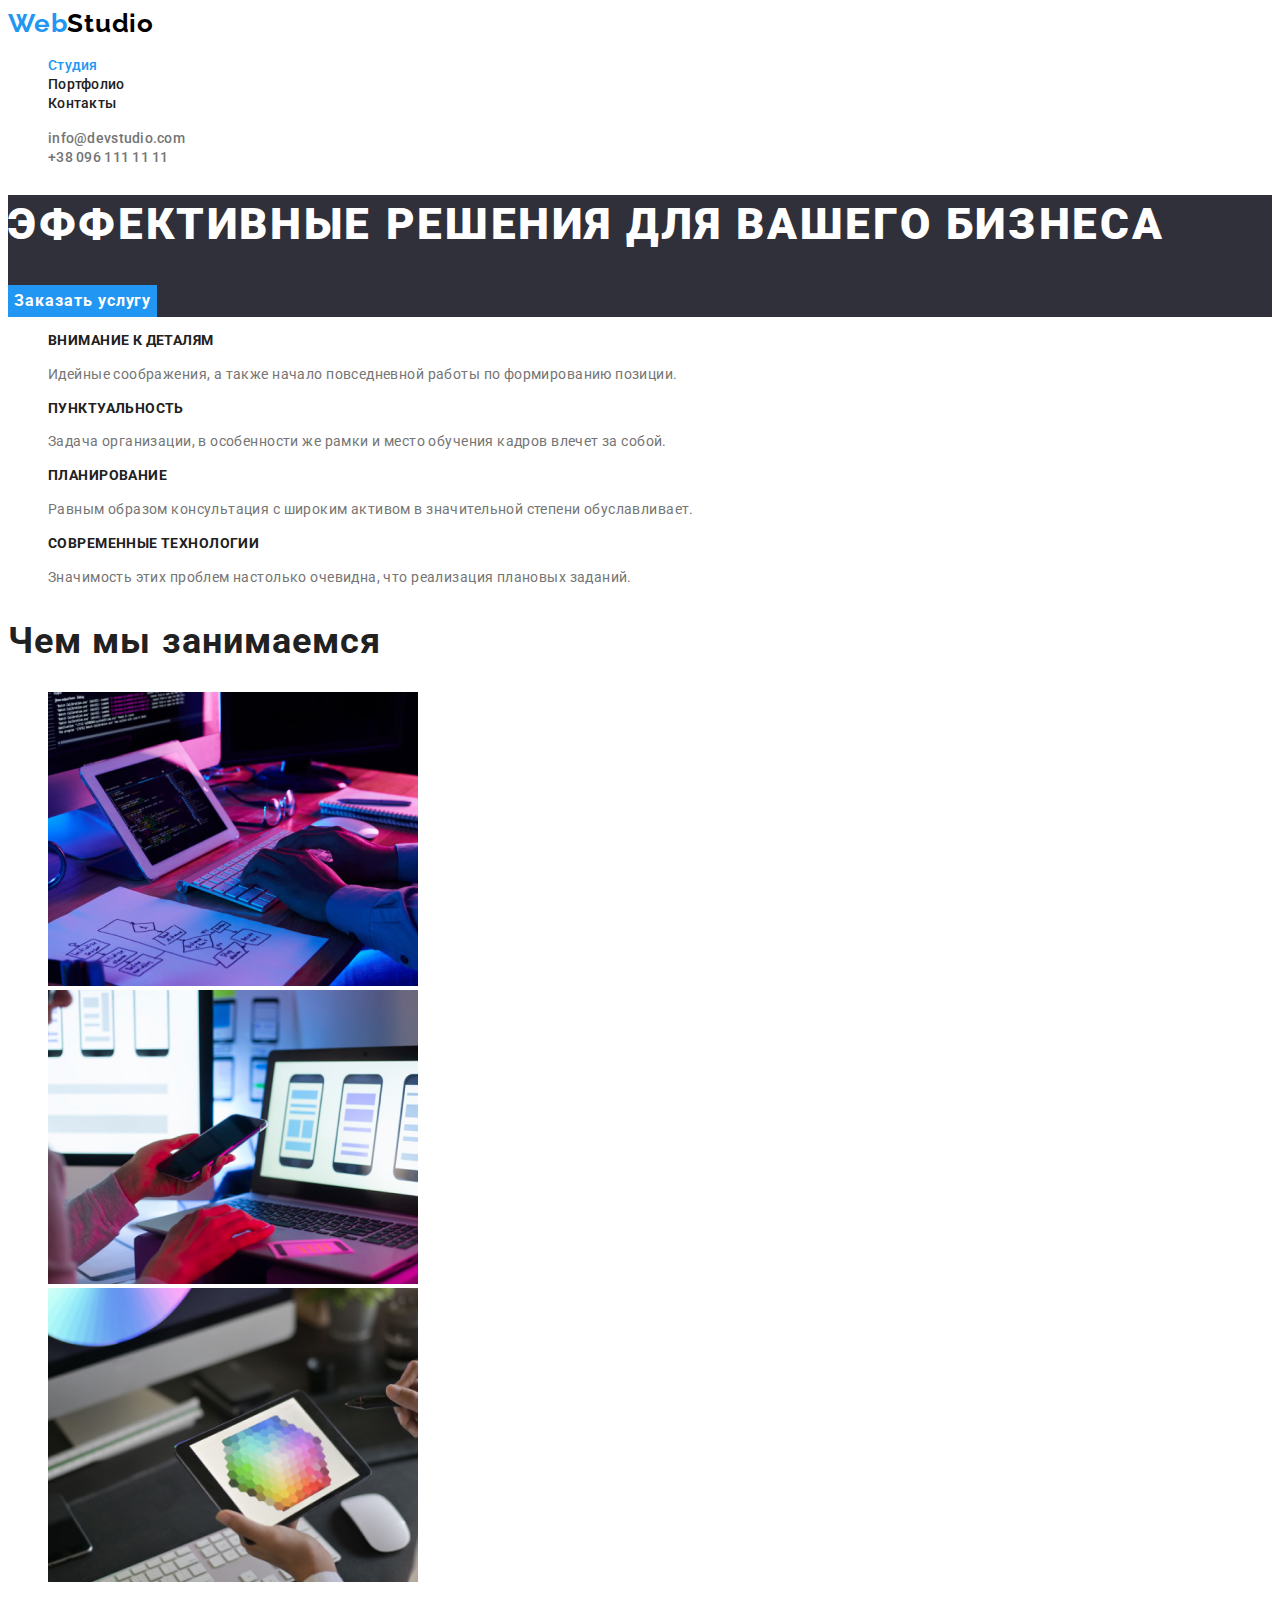
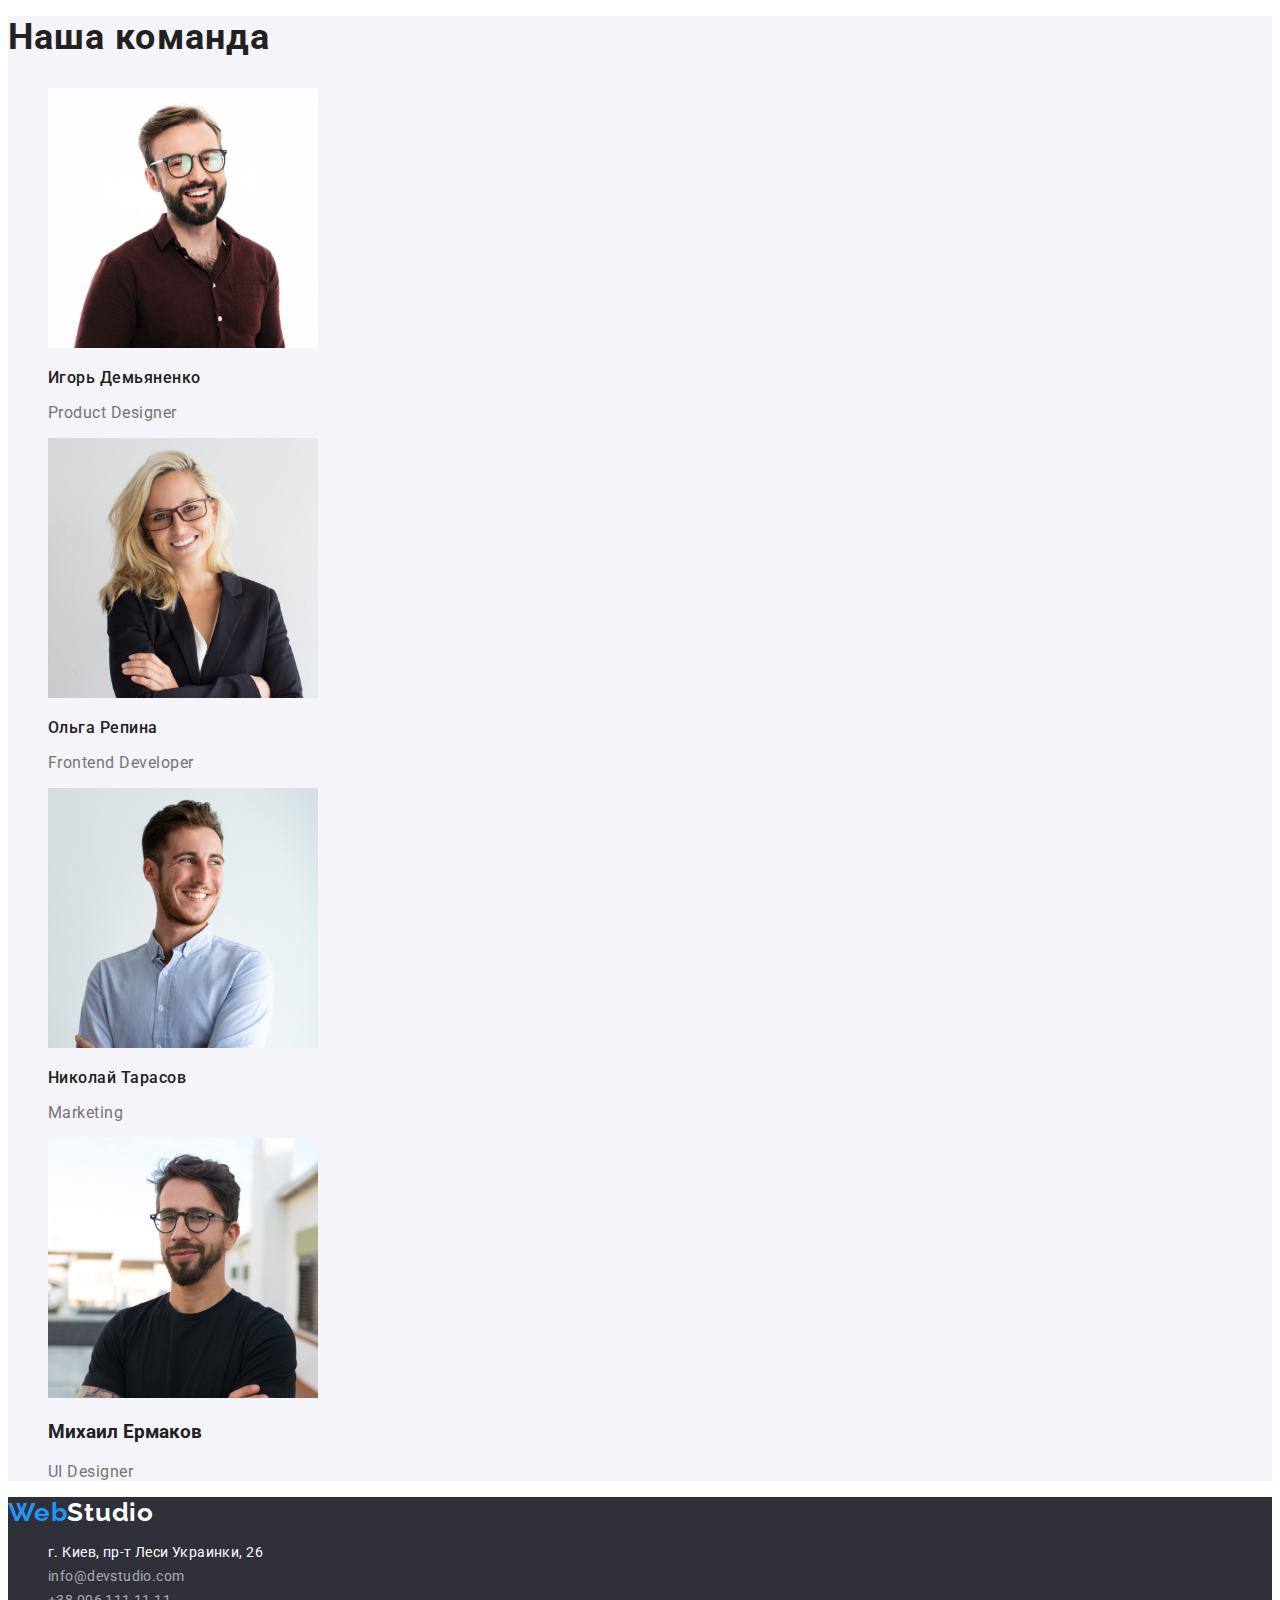
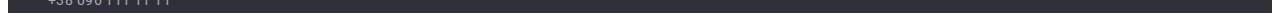
==== index.html @ 3ea31f71 "copy hw-02 files" ====
<!DOCTYPE html>
<html lang="ru">

<head>
    <meta charset="UTF-8">
    <meta http-equiv="X-UA-Compatible" content="IE=edge">
    <meta name="viewport" content="width=device-width, initial-scale=1.0">
    <title>Вебстудия</title>
    <link rel="stylesheet" href="https://cdnjs.cloudflare.com/ajax/libs/modern-normalize/1.0.0/modern-normalize.css"
        integrity="sha512-Zx6MlUMKSVJoQ+83OwhdILe8cSEsCzfqThJd7J/VA2UrK6Ctj85p+xzqfyuNXE5B1k25uUdmJ2OzItbBy9GHAQ=="
        crossorigin="anonymous" />
    <link rel="preconnect" href="https://fonts.gstatic.com">
    <link href="https://fonts.googleapis.com/css2?family=Raleway:wght@700&family=Roboto:wght@400;500;700;900&display=swap"
        rel="stylesheet">
    <link rel="stylesheet" href="./CSS/styles.css">
</head>

<body>
    <header class="header">
        <nav class="menu">
            <a class="link logo" href="index.html"><span class="logo-web-part">Web</span>Studio</a>
            <ul class="navigation-list list">
            <li>
                <a class="active-navigation-item navigation-item link" href="./index.html">Студия</a>
            </li>
            <li>
                <a class="navigation-item link" href="./portfolio.html">Портфолио</a>
            </li>
            <li>
                <a class="navigation-item link" href="">Контакты</a>
            </li>
        </ul>
        </nav>
        <ul class="list">
            <li><a class="header-contacts link" href="mailto:info@devstudio.com">info@devstudio.com</a></li>
            <li><a class="header-contacts link" href="tel:+380961111111">+38 096 111 11 11</a></li>
        </ul>
    </header>
    <main>
        <!--HERO-->
        <section class="hero">
            <h1 class="main-title">Эффективные решения для вашего бизнеса</h1>
            <button type="button" class="modal-btn">Заказать услугу</button>
        </section>
        <!-- ABOUT -->
        <section class="about">
            <h2 hidden>Наши преимущества</h2>
            <ul class="list">
            <li>
                <h3 class="about-list-item">Внимание к деталям</h3>
                <p class="about-list-text">Идейные соображения, а также начало повседневной работы по формированию позиции.</p>
            </li>
            <li>
                <h3 class="about-list-item">Пунктуальность</h3>
                <p class="about-list-text">Задача организации, в особенности же рамки и место обучения кадров влечет за собой.</p>
            </li>
            <li>
                <h3 class="about-list-item">Планирование</h3>
                <p class="about-list-text">Равным образом консультация с широким активом в значительной степени обуславливает.</p>
            </li>
            <li>
                <h3 class="about-list-item">Современные технологии</h3>
                <p class="about-list-text">Значимость этих проблем настолько очевидна, что реализация плановых заданий.</p>
            </li>
            </ul>
        </section>
        <!--what we do-->
        <section class="what-we-do">
            <h2 class="title">Чем мы занимаемся</h2>
            <ul class="list">
                <li><img src="./images/what-we-do/box-1.jpg" width="370" height="294" alt="программист набирает код на клавиатуре"></li>
                <li><img src="./images/what-we-do/box-2.jpg" width="370" height="294" alt="дизайнер рисует  мобильное приложение"></li>
                <li><img src="./images/what-we-do/box-3.jpg" width="370" height="294" alt="дизайнер выбирает цвет на планшете"></li>
            </ul>
        </section>
        <!--TEAM-->
        <section class="team">
            <h2 class="title">Наша команда</h2>
            <ul class="list">
                <li>
                    <div>
                        <img src="./images/team/Ihor.jpg" width="270" height="260" alt="мужчина в бордовой рубашке и очках">
                        <h3 class="team-members">Игорь Демьяненко</h3>
                        <p class="member-porofession" lang="en">Product Designer</p>
                    </div>
                </li>
                <li>
                    <div>
                        <img src="./images/team/Olha.jpg" width="270" height="260" alt="блондинка в черном пиджаке">
                        <h3 class="team-members">Ольга Репина</h3>
                        <p class="member-porofession" lang="en">Frontend Developer</p>
                    </div>
                </li>
                <li>
                    <div>
                        <img src="./images/team/Nikolai.jpg" width="270" height="260" alt="Парень в белой рубашке">
                        <h3 class="team-members">Николай Тарасов</h3>
                        <p class="member-porofession" lang="en">Marketing</p>
                    </div>
                </li>
                <li>
                    <img src="./images/team/Mikhail.jpg" width="270" height="260" alt="Парень в черной футболке">
                    <h3>Михаил Ермаков</h3>
                    <p class="member-porofession" lang="en">UI Designer</p>
                </li>
            </ul>
        </section>
    </main>
    <footer class="footer">
        <a class="link logo logo-footer" href="index.html"><span class="logo-web-part">Web</span>Studio</a>
        <address class="address">
            <ul class="list">
                <li>
                    <a class="link address" href="https://goo.gl/maps/49gHyc8vdsA3i8d18" rel="noopener noreferrer">г. Киев, пр-т Леси Украинки, 26</a>
                </li>
                <li>
                    <a class="link footer-contacts" href="mailto:info@devstudio.com">info@devstudio.com</a>
                </li>
                <li>
                    <a class="link footer-contacts" href="tel:+380961111111">+38 096 111 11 11</a>
                </li>
            </ul>
        </address>
    </footer>
</body>
</html>
---- CSS/styles.css ----
:root {
  --main-font: 'Roboto', sans-serif;
  --main-color: #212121;
  --secondary-color: #757575;
  --accent-color: #2196f3;
  --accent-button: #188ce8;
  --white: #ffffff;
  --background-light-color: #f5f4fa;
  --background-dark-color: #2f303a;
  --black: #000000;
}

body {
  font-family: var(--main-font);
  color: var(--main-color);
  background-color: var(-white);
}

.link {
  text-decoration: none;
}

.list {
  list-style: none;
}

/* ================COMPONENTS============= */

.logo {
  font-family: 'Raleway', sans-serif;
  font-weight: 700;
  font-size: 26px;
  line-height: 1.19;
  color: var(--black);
  letter-spacing: 0.03em;
}

.logo-footer {
  color: var(--white);
}

.logo-web-part {
  color: var(--accent-color);
}

.title {
  font-weight: 700;
  font-size: 36px;
  line-height: 1.17;
  letter-spacing: 0.03em;
}
/* ================END COMPONENTS============= */

/* ================HEADER============= */

.navigation-item {
  font-weight: 500;
  font-size: 14px;
  line-height: 1.14;
  letter-spacing: 0.02em;
  color: var(--main-color);
}

.navigation-item:hover {
  color: var(--accent-color);
}
.navigation-item:focus {
  color: var(--accent-color);
}

.active-navigation-item {
  color: var(--accent-color);
}

.header-contacts {
  font-weight: 500;
  font-size: 14px;
  line-height: 1.14;
  letter-spacing: 0.02em;
  color: var(--secondary-color);
}
.header-contacts:hover {
  color: var(--accent-color);
}
.header-contacts:focus {
  color: var(--accent-color);
}

.header {
  background-color: var(--white);
}
/* ================END HEADER============= */

/* ================HERO============= */
.main-title {
  font-weight: 900;
  font-size: 44px;
  line-height: 1.36;
  letter-spacing: 0.06em;
  text-transform: uppercase;
  color: var(--white);
}
.modal-btn {
  background-color: var(--accent-color);
  font-weight: 700;
  font-size: 16px;
  line-height: 1.87;
  align-items: center;
  text-align: center;
  letter-spacing: 0.06em;
  color: var(--white);
  font-family: inherit;
  border: 0;
}

.modal-btn:hover {
  background-color: var(--accent-button);
  cursor: pointer;
}
.modal-btn:focus {
  background-color: var(--accent-button);
}

.hero {
  background-color: var(--background-dark-color);
}
/* ================END HERO============= */

/* ================ABOUT============= */
.about-list-item {
  font-weight: 700;
  font-size: 14px;
  line-height: 1.14;
  letter-spacing: 0.03em;
  text-transform: uppercase;
}
.about-list-text {
  font-weight: 400;
  font-size: 14px;
  line-height: 1.71;
  letter-spacing: 0.03em;
  color: var(--secondary-color);
}
/* ================END ABOUT============= */

/* ================TEAM============= */
.team-members {
  font-weight: 500;
  font-size: 16px;
  line-height: 1.19;
  letter-spacing: 0.03em;
}

.member-porofession {
  font-weight: 400;
  font-size: 16px;
  line-height: 1.19;
  letter-spacing: 0.03em;
  color: var(--secondary-color);
}
.team {
  background-color: var(--background-light-color);
}
/* ================END TEAM============= */

/* ================FOOTER============= */

.address {
  font-style: normal;
  font-weight: 400;
  font-size: 14px;
  line-height: 1.71;
  letter-spacing: 0.03em;
  color: var(--white);
}
.address:hover {
  color: var(--accent-color);
}
.address:focus {
  color: var(--accent-color);
}

.footer-contacts {
  font-weight: 400;
  font-size: 14px;
  line-height: 1.71;
  letter-spacing: 0.03em;
  color: rgba(255, 255, 255, 0.6);
}
.footer-contacts:hover {
  color: var(--accent-color);
}
.footer-contacts:focus {
  color: var(--accent-color);
}
.footer {
  background-color: var(--background-dark-color);
}

/* ================END FOOTER============= */

/* *************** portfolio.html **************** */

/* ================PORTFOLIO============= */
.portfolio-btn {
  font-weight: 500;
  font-size: 16px;
  line-height: 1.63;
  text-align: center;
  letter-spacing: 0.03em;
  color: var(--main-color);
  border: 0;
  background-color: var(--background-light-color);
}

.portfolio-btn:hover {
  color: var(--white);
  cursor: pointer;
  background-color: var(--accent-color);
}
.portfolio-btn:focus {
  color: var(--white);
  cursor: pointer;
  background-color: var(--accent-color);
}

.portfolio-item {
  font-weight: 700;
  font-size: 18px;
  line-height: 2;
  letter-spacing: 0.03em;
}

.portfolio-subtitle {
  font-size: 16px;
  line-height: 1.87;
  letter-spacing: 0.03em;
  color: var(--secondary-color);
}
/* ================END PORTFOLIO============= */ ;
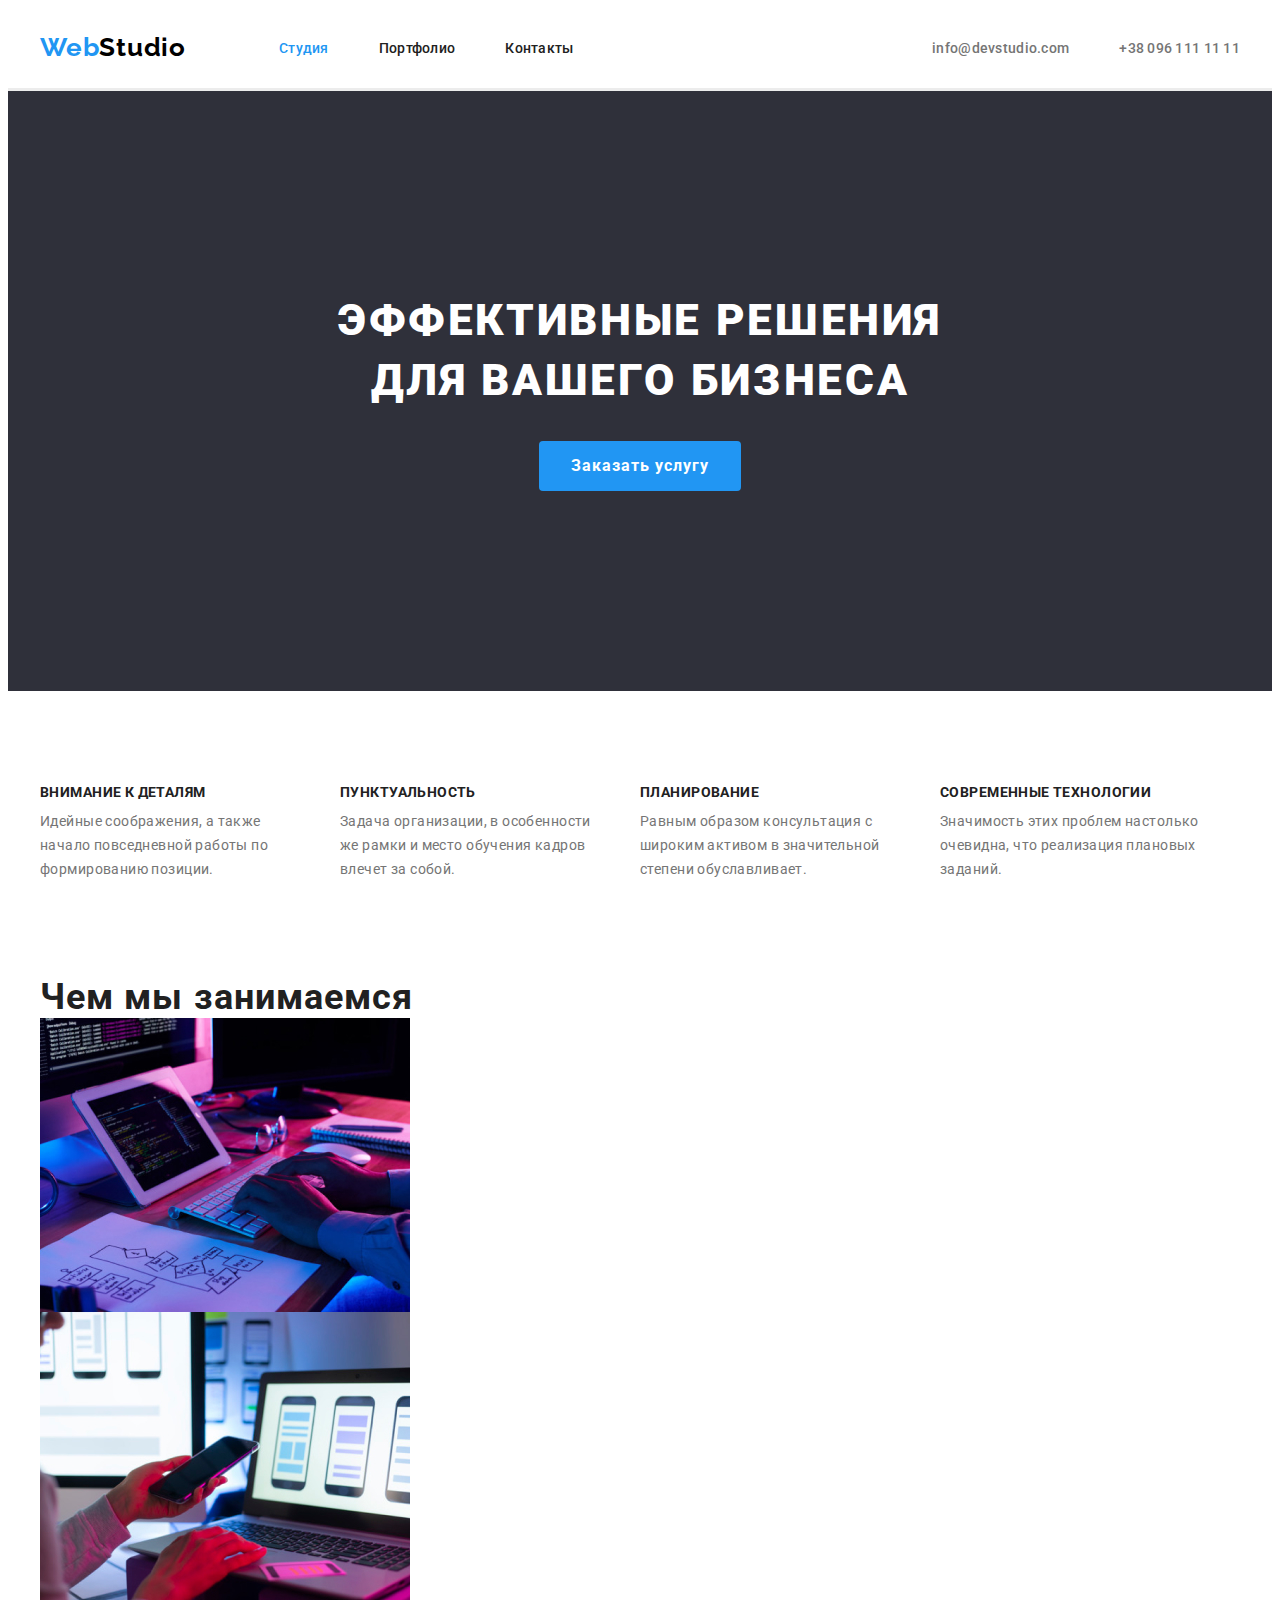
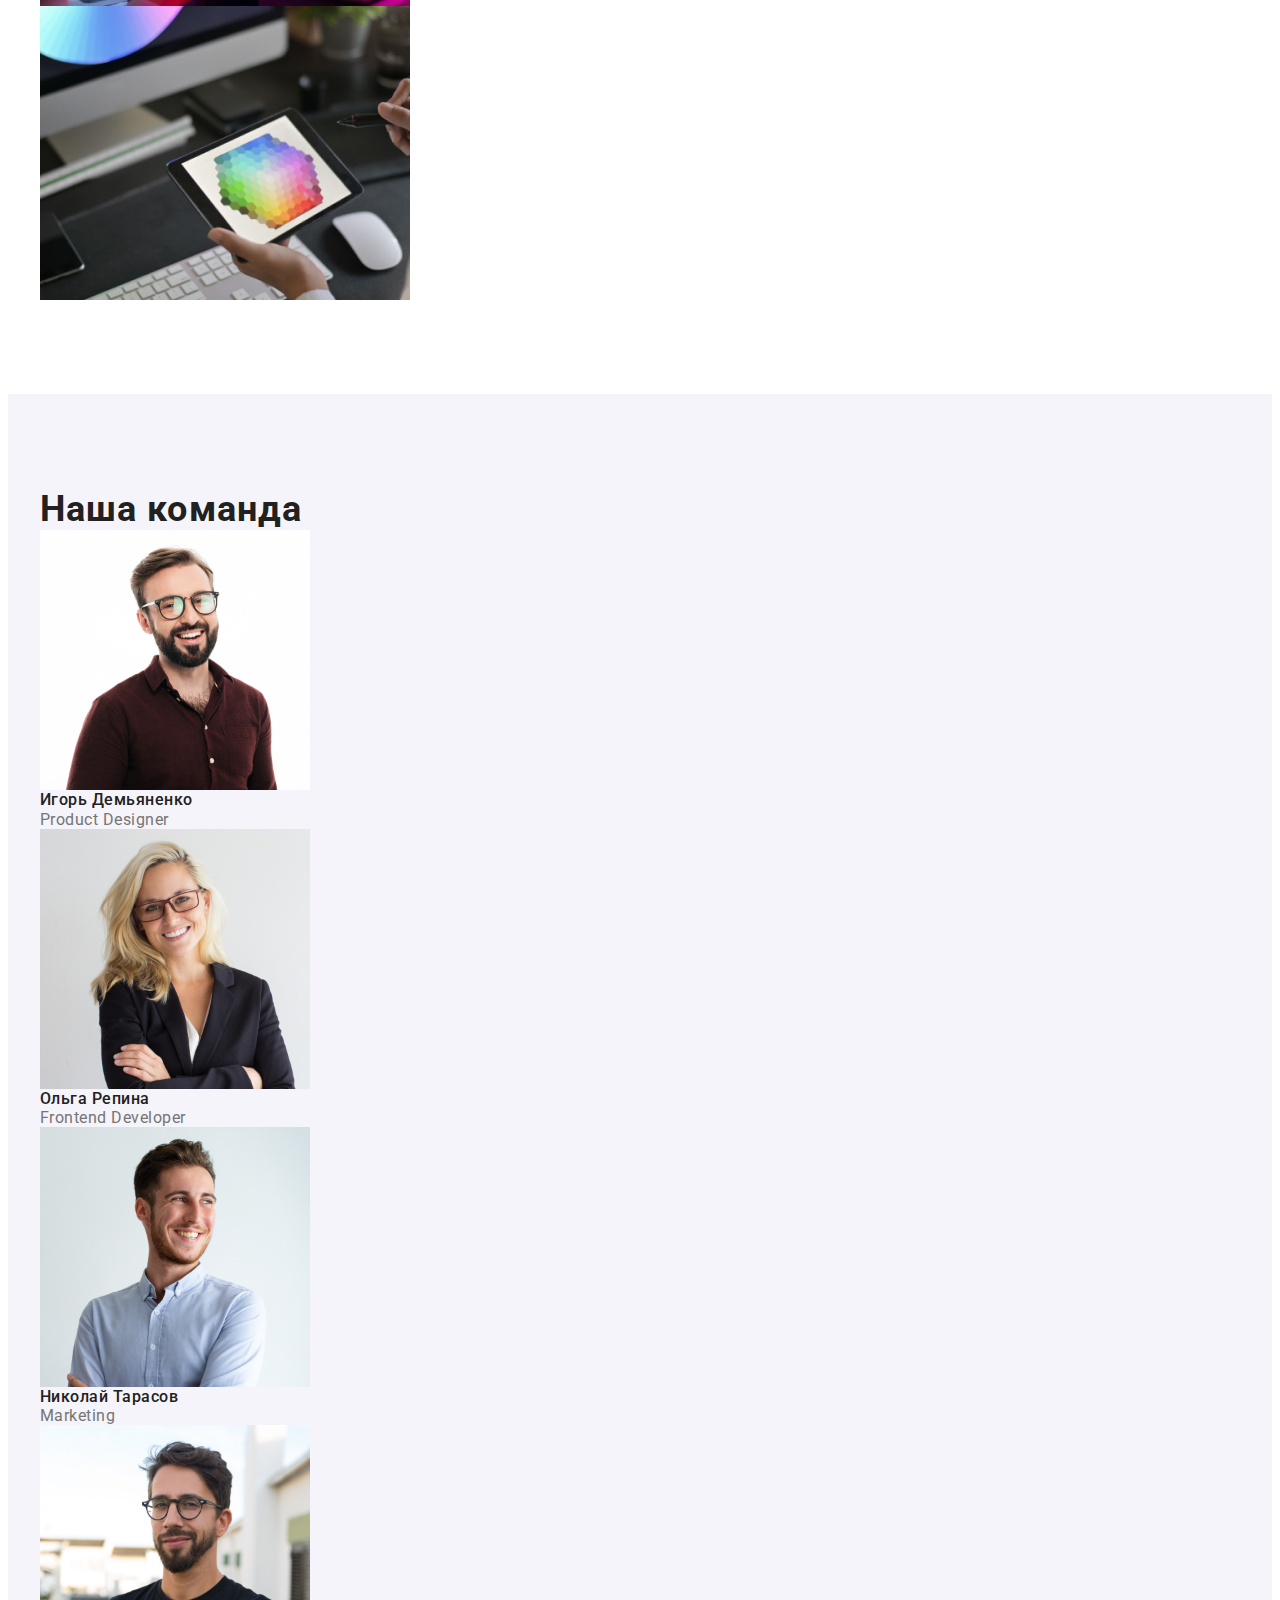
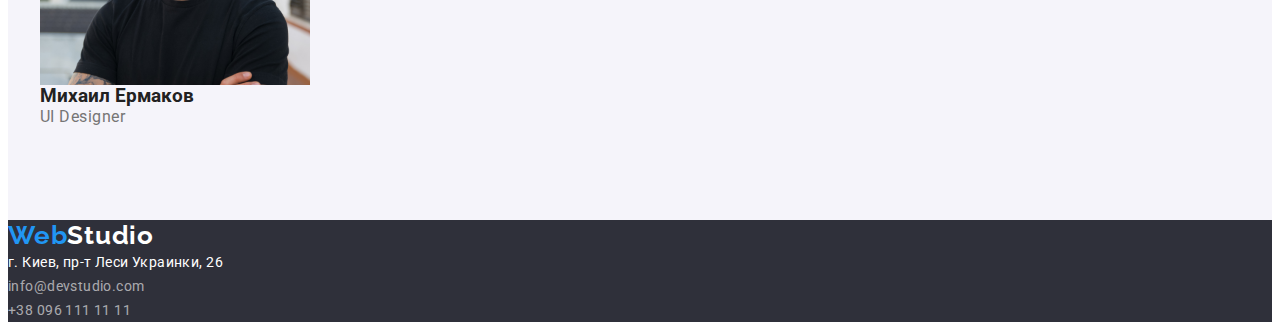
==== commit 27784999: "done 3 sections" ====
--- a/index.html
+++ b/index.html
@@ -10,31 +10,33 @@
         integrity="sha512-Zx6MlUMKSVJoQ+83OwhdILe8cSEsCzfqThJd7J/VA2UrK6Ctj85p+xzqfyuNXE5B1k25uUdmJ2OzItbBy9GHAQ=="
         crossorigin="anonymous" />
     <link rel="preconnect" href="https://fonts.gstatic.com">
-    <link href="https://fonts.googleapis.com/css2?family=Raleway:wght@700&family=Roboto:wght@400;500;700;900&display=swap"
+        <link href="https://fonts.googleapis.com/css2?family=Raleway:wght@700&family=Roboto:wght@400;500;700;900&display=swap"
         rel="stylesheet">
     <link rel="stylesheet" href="./CSS/styles.css">
 </head>
 
 <body>
     <header class="header">
-        <nav class="menu">
-            <a class="link logo" href="index.html"><span class="logo-web-part">Web</span>Studio</a>
-            <ul class="navigation-list list">
-            <li>
-                <a class="active-navigation-item navigation-item link" href="./index.html">Студия</a>
-            </li>
-            <li>
-                <a class="navigation-item link" href="./portfolio.html">Портфолио</a>
-            </li>
-            <li>
-                <a class="navigation-item link" href="">Контакты</a>
-            </li>
-        </ul>
-        </nav>
-        <ul class="list">
-            <li><a class="header-contacts link" href="mailto:info@devstudio.com">info@devstudio.com</a></li>
-            <li><a class="header-contacts link" href="tel:+380961111111">+38 096 111 11 11</a></li>
-        </ul>
+        <div class="container">
+            <nav class="menu">
+                <a class="link logo" href="index.html"><span class="logo-web-part">Web</span>Studio</a>
+                <ul class="navigation-list list">
+                <li class="navigation-item">
+                    <a class="active-navigation-link navigation-link link" href="./index.html">Студия</a>
+                </li>
+                <li class="navigation-item">
+                    <a class="navigation-link link" href="./portfolio.html">Портфолио</a>
+                </li>
+                <li class="navigation-item">
+                    <a class="navigation-link link" href="">Контакты</a>
+                </li>
+            </ul>
+            </nav>
+            <ul class="contact-list list">
+                <li class="header-contact"><a class="header-contacts link" href="mailto:info@devstudio.com">info@devstudio.com</a></li>
+                <li class="header-contact"><a class="header-contacts link" href="tel:+380961111111">+38 096 111 11 11</a></li>
+            </ul>
+        </div>
     </header>
     <main>
         <!--HERO-->
@@ -43,67 +45,73 @@
             <button type="button" class="modal-btn">Заказать услугу</button>
         </section>
         <!-- ABOUT -->
-        <section class="about">
-            <h2 hidden>Наши преимущества</h2>
-            <ul class="list">
-            <li>
-                <h3 class="about-list-item">Внимание к деталям</h3>
-                <p class="about-list-text">Идейные соображения, а также начало повседневной работы по формированию позиции.</p>
-            </li>
-            <li>
-                <h3 class="about-list-item">Пунктуальность</h3>
-                <p class="about-list-text">Задача организации, в особенности же рамки и место обучения кадров влечет за собой.</p>
-            </li>
-            <li>
-                <h3 class="about-list-item">Планирование</h3>
-                <p class="about-list-text">Равным образом консультация с широким активом в значительной степени обуславливает.</p>
-            </li>
-            <li>
-                <h3 class="about-list-item">Современные технологии</h3>
-                <p class="about-list-text">Значимость этих проблем настолько очевидна, что реализация плановых заданий.</p>
-            </li>
-            </ul>
+        <section class="about section">
+            <div class="container">
+                <h2 class="visually-hidden">Наши преимущества</h2>
+                <ul class="list about-list">
+                <li class="about-element">
+                    <h3 class="about-list-item">Внимание к деталям</h3>
+                    <p class="about-list-text">Идейные соображения, а также начало повседневной работы по формированию позиции.</p>
+                </li>
+                <li class="about-element">
+                    <h3 class="about-list-item">Пунктуальность</h3>
+                    <p class="about-list-text">Задача организации, в особенности же рамки и место обучения кадров влечет за собой.</p>
+                </li>
+                <li class="about-element">
+                    <h3 class="about-list-item">Планирование</h3>
+                    <p class="about-list-text">Равным образом консультация с широким активом в значительной степени обуславливает.</p>
+                </li>
+                <li class="about-element">
+                    <h3 class="about-list-item">Современные технологии</h3>
+                    <p class="about-list-text">Значимость этих проблем настолько очевидна, что реализация плановых заданий.</p>
+                </li>
+                </ul>
+            </div>
         </section>
         <!--what we do-->
-        <section class="what-we-do">
-            <h2 class="title">Чем мы занимаемся</h2>
-            <ul class="list">
-                <li><img src="./images/what-we-do/box-1.jpg" width="370" height="294" alt="программист набирает код на клавиатуре"></li>
-                <li><img src="./images/what-we-do/box-2.jpg" width="370" height="294" alt="дизайнер рисует  мобильное приложение"></li>
-                <li><img src="./images/what-we-do/box-3.jpg" width="370" height="294" alt="дизайнер выбирает цвет на планшете"></li>
-            </ul>
+        <section class="what-we-do section">
+            <div class="container">
+                <h2 class="title">Чем мы занимаемся</h2>
+                <ul class="list">
+                    <li><img src="./images/what-we-do/box-1.jpg" width="370" height="294" alt="программист набирает код на клавиатуре"></li>
+                    <li><img src="./images/what-we-do/box-2.jpg" width="370" height="294" alt="дизайнер рисует  мобильное приложение"></li>
+                    <li><img src="./images/what-we-do/box-3.jpg" width="370" height="294" alt="дизайнер выбирает цвет на планшете"></li>
+                </ul>
+            </div>
         </section>
         <!--TEAM-->
-        <section class="team">
-            <h2 class="title">Наша команда</h2>
-            <ul class="list">
-                <li>
-                    <div>
-                        <img src="./images/team/Ihor.jpg" width="270" height="260" alt="мужчина в бордовой рубашке и очках">
-                        <h3 class="team-members">Игорь Демьяненко</h3>
-                        <p class="member-porofession" lang="en">Product Designer</p>
-                    </div>
-                </li>
-                <li>
-                    <div>
-                        <img src="./images/team/Olha.jpg" width="270" height="260" alt="блондинка в черном пиджаке">
-                        <h3 class="team-members">Ольга Репина</h3>
-                        <p class="member-porofession" lang="en">Frontend Developer</p>
-                    </div>
-                </li>
-                <li>
-                    <div>
-                        <img src="./images/team/Nikolai.jpg" width="270" height="260" alt="Парень в белой рубашке">
-                        <h3 class="team-members">Николай Тарасов</h3>
-                        <p class="member-porofession" lang="en">Marketing</p>
-                    </div>
-                </li>
-                <li>
-                    <img src="./images/team/Mikhail.jpg" width="270" height="260" alt="Парень в черной футболке">
-                    <h3>Михаил Ермаков</h3>
-                    <p class="member-porofession" lang="en">UI Designer</p>
-                </li>
-            </ul>
+        <section class="team section">
+            <div class="container">
+                <h2 class="title">Наша команда</h2>
+                <ul class="list">
+                    <li>
+                        <div>
+                            <img src="./images/team/Ihor.jpg" width="270" height="260" alt="мужчина в бордовой рубашке и очках">
+                            <h3 class="team-members">Игорь Демьяненко</h3>
+                            <p class="member-porofession" lang="en">Product Designer</p>
+                        </div>
+                    </li>
+                    <li>
+                        <div>
+                            <img src="./images/team/Olha.jpg" width="270" height="260" alt="блондинка в черном пиджаке">
+                            <h3 class="team-members">Ольга Репина</h3>
+                            <p class="member-porofession" lang="en">Frontend Developer</p>
+                        </div>
+                    </li>
+                    <li>
+                        <div>
+                            <img src="./images/team/Nikolai.jpg" width="270" height="260" alt="Парень в белой рубашке">
+                            <h3 class="team-members">Николай Тарасов</h3>
+                            <p class="member-porofession" lang="en">Marketing</p>
+                        </div>
+                    </li>
+                    <li>
+                        <img src="./images/team/Mikhail.jpg" width="270" height="260" alt="Парень в черной футболке">
+                        <h3>Михаил Ермаков</h3>
+                        <p class="member-porofession" lang="en">UI Designer</p>
+                    </li>
+                </ul>
+            </div>
         </section>
     </main>
     <footer class="footer">
--- a/CSS/styles.css
+++ b/CSS/styles.css
@@ -1,3 +1,34 @@
+p,
+h1,
+h2,
+h3,
+h4,
+h5,
+h6 {
+  margin: 0;
+}
+
+ul,
+ol {
+  padding: 0;
+  margin: 0;
+}
+
+img {
+  display: block;
+}
+
+.visually-hidden {
+  position: absolute;
+  width: 1px;
+  height: 1px;
+  margin: -1px;
+  padding: 0;
+  overflow: hidden;
+  border: 0;
+  clip: rect(0 0 0 0);
+}
+
 :root {
   --main-font: 'Roboto', sans-serif;
   --main-color: #212121;
@@ -16,6 +47,11 @@
   background-color: var(-white);
 }
 
+*::before,
+*::after {
+  box-sizing: border-box;
+}
+
 .link {
   text-decoration: none;
 }
@@ -48,12 +84,49 @@
   font-size: 36px;
   line-height: 1.17;
   letter-spacing: 0.03em;
+  margin: 0 auto;
+}
+
+.container {
+  width: 1200px;
+  margin: 0 auto;
+  padding: 0 15px;
+}
+
+.section {
+  padding: 94px 0px;
+}
+.section + .what-we-do {
+  padding-top: 0;
 }
 /* ================END COMPONENTS============= */
 
 /* ================HEADER============= */
-
-.navigation-item {
+.header {
+  background-color: var(--white);
+  border-bottom: #ececec solid;
+}
+.header .container {
+  display: flex;
+  align-items: center;
+  padding-top: 24px;
+  padding-bottom: 25px;
+}
+
+.header .logo {
+  margin-right: 93px;
+}
+
+.menu {
+  display: flex;
+  align-items: center;
+}
+
+.navigation-list {
+  display: flex;
+}
+
+.navigation-link {
   font-weight: 500;
   font-size: 14px;
   line-height: 1.14;
@@ -61,15 +134,28 @@
   color: var(--main-color);
 }
 
-.navigation-item:hover {
-  color: var(--accent-color);
-}
-.navigation-item:focus {
-  color: var(--accent-color);
-}
-
-.active-navigation-item {
-  color: var(--accent-color);
+.navigation-item:not(:last-child) {
+  margin-right: 50px;
+}
+
+.navigation-link:hover {
+  color: var(--accent-color);
+}
+.navigation-link:focus {
+  color: var(--accent-color);
+}
+
+.active-navigation-link {
+  color: var(--accent-color);
+}
+
+.contact-list {
+  display: flex;
+  margin-left: auto;
+}
+
+.header-contact:not(:last-child) {
+  margin-right: 50px;
 }
 
 .header-contacts {
@@ -79,19 +165,24 @@
   letter-spacing: 0.02em;
   color: var(--secondary-color);
 }
+
 .header-contacts:hover {
   color: var(--accent-color);
 }
+
 .header-contacts:focus {
   color: var(--accent-color);
 }
 
-.header {
-  background-color: var(--white);
-}
 /* ================END HEADER============= */
 
 /* ================HERO============= */
+.hero {
+  background-color: var(--background-dark-color);
+  padding-top: 200px;
+  padding-bottom: 200px;
+}
+
 .main-title {
   font-weight: 900;
   font-size: 44px;
@@ -99,8 +190,12 @@
   letter-spacing: 0.06em;
   text-transform: uppercase;
   color: var(--white);
+  width: 696px;
+  text-align: center;
+  margin: 0 auto;
 }
 .modal-btn {
+  display: block;
   background-color: var(--accent-color);
   font-weight: 700;
   font-size: 16px;
@@ -111,6 +206,11 @@
   color: var(--white);
   font-family: inherit;
   border: 0;
+  border-radius: 4px;
+  margin-top: 30px;
+  min-width: 200px;
+  padding: 10px 32px;
+  margin: 30px auto 0;
 }
 
 .modal-btn:hover {
@@ -121,18 +221,27 @@
   background-color: var(--accent-button);
 }
 
-.hero {
-  background-color: var(--background-dark-color);
-}
 /* ================END HERO============= */
 
 /* ================ABOUT============= */
+.about-list {
+  display: flex;
+}
+
+.about-element {
+  width: 270px;
+}
+.about-element:not(:last-child) {
+  margin-right: 30px;
+}
+
 .about-list-item {
   font-weight: 700;
   font-size: 14px;
   line-height: 1.14;
   letter-spacing: 0.03em;
   text-transform: uppercase;
+  margin-bottom: 10px;
 }
 .about-list-text {
   font-weight: 400;
@@ -141,6 +250,7 @@
   letter-spacing: 0.03em;
   color: var(--secondary-color);
 }
+
 /* ================END ABOUT============= */
 
 /* ================TEAM============= */
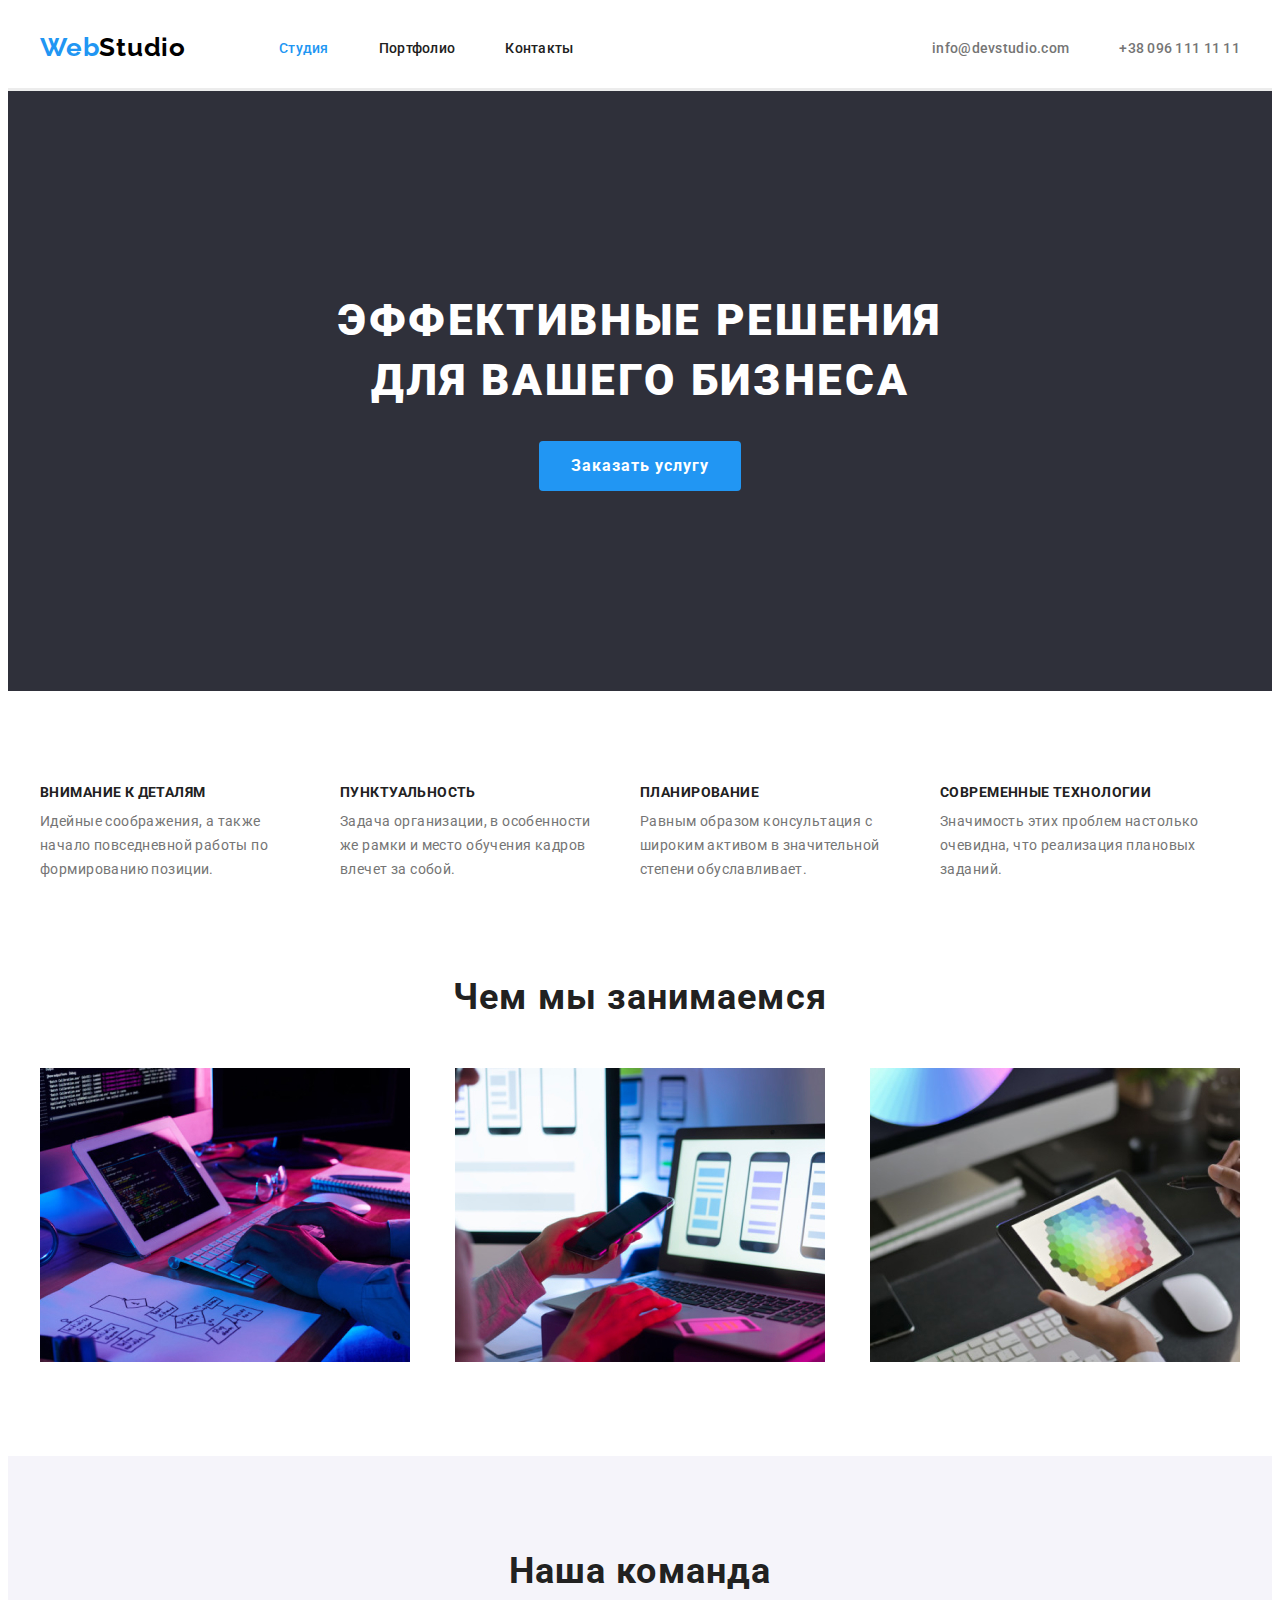
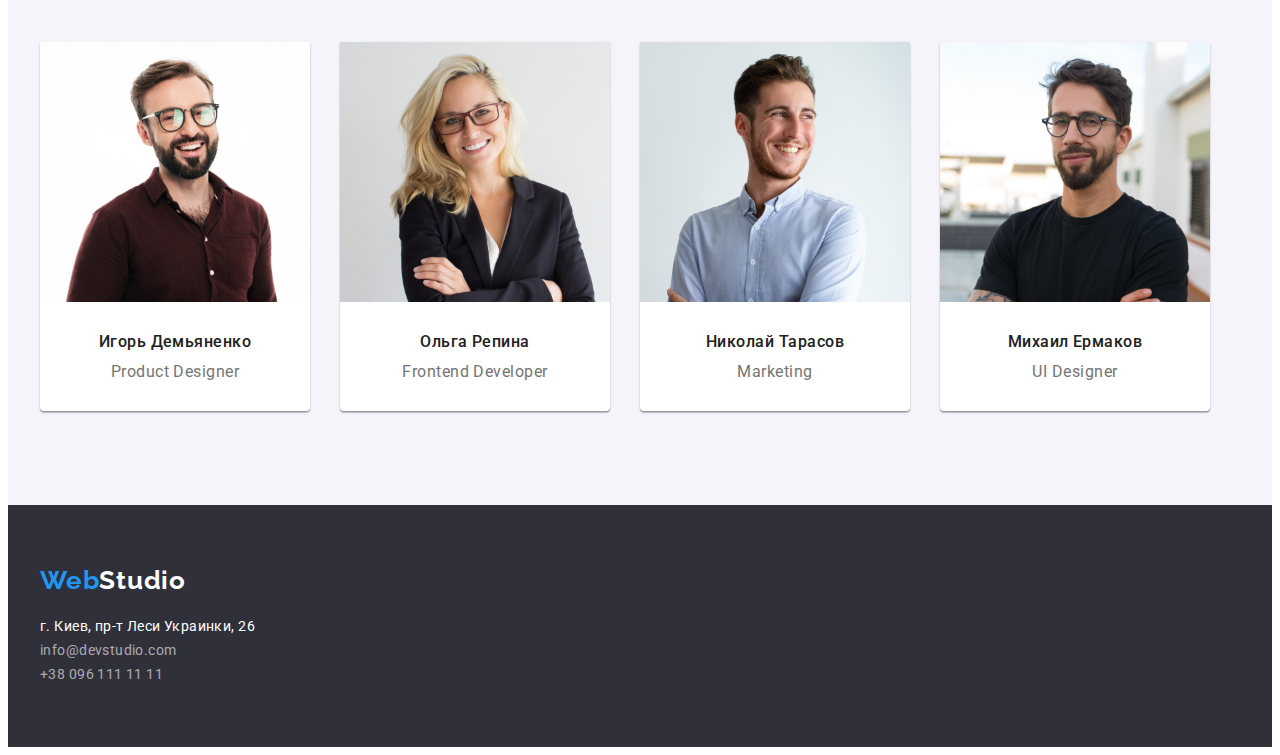
==== commit 0585a3f0: "hw-03 done" ====
--- a/index.html
+++ b/index.html
@@ -72,7 +72,7 @@
         <section class="what-we-do section">
             <div class="container">
                 <h2 class="title">Чем мы занимаемся</h2>
-                <ul class="list">
+                <ul class="we-do-list list">
                     <li><img src="./images/what-we-do/box-1.jpg" width="370" height="294" alt="программист набирает код на клавиатуре"></li>
                     <li><img src="./images/what-we-do/box-2.jpg" width="370" height="294" alt="дизайнер рисует  мобильное приложение"></li>
                     <li><img src="./images/what-we-do/box-3.jpg" width="370" height="294" alt="дизайнер выбирает цвет на планшете"></li>
@@ -83,31 +83,31 @@
         <section class="team section">
             <div class="container">
                 <h2 class="title">Наша команда</h2>
-                <ul class="list">
-                    <li>
+                <ul class="team-list list">
+                    <li class="team-member-card">
                         <div>
                             <img src="./images/team/Ihor.jpg" width="270" height="260" alt="мужчина в бордовой рубашке и очках">
                             <h3 class="team-members">Игорь Демьяненко</h3>
                             <p class="member-porofession" lang="en">Product Designer</p>
                         </div>
                     </li>
-                    <li>
+                    <li class="team-member-card">
                         <div>
                             <img src="./images/team/Olha.jpg" width="270" height="260" alt="блондинка в черном пиджаке">
                             <h3 class="team-members">Ольга Репина</h3>
                             <p class="member-porofession" lang="en">Frontend Developer</p>
                         </div>
                     </li>
-                    <li>
+                    <li class="team-member-card">
                         <div>
                             <img src="./images/team/Nikolai.jpg" width="270" height="260" alt="Парень в белой рубашке">
                             <h3 class="team-members">Николай Тарасов</h3>
                             <p class="member-porofession" lang="en">Marketing</p>
                         </div>
                     </li>
-                    <li>
+                    <li class="team-member-card">
                         <img src="./images/team/Mikhail.jpg" width="270" height="260" alt="Парень в черной футболке">
-                        <h3>Михаил Ермаков</h3>
+                        <h3 class="team-members">Михаил Ермаков</h3>
                         <p class="member-porofession" lang="en">UI Designer</p>
                     </li>
                 </ul>
@@ -115,20 +115,22 @@
         </section>
     </main>
     <footer class="footer">
-        <a class="link logo logo-footer" href="index.html"><span class="logo-web-part">Web</span>Studio</a>
-        <address class="address">
-            <ul class="list">
-                <li>
-                    <a class="link address" href="https://goo.gl/maps/49gHyc8vdsA3i8d18" rel="noopener noreferrer">г. Киев, пр-т Леси Украинки, 26</a>
-                </li>
-                <li>
-                    <a class="link footer-contacts" href="mailto:info@devstudio.com">info@devstudio.com</a>
-                </li>
-                <li>
-                    <a class="link footer-contacts" href="tel:+380961111111">+38 096 111 11 11</a>
-                </li>
-            </ul>
-        </address>
+        <div class="container">
+            <a class="link logo logo-footer" href="index.html"><span class="logo-web-part">Web</span>Studio</a>
+            <address class="address">
+                <ul class="list">
+                    <li>
+                        <a class="link address" href="https://goo.gl/maps/49gHyc8vdsA3i8d18" rel="noopener noreferrer">г. Киев, пр-т Леси Украинки, 26</a>
+                    </li>
+                    <li>
+                        <a class="link footer-contacts" href="mailto:info@devstudio.com">info@devstudio.com</a>
+                    </li>
+                    <li>
+                        <a class="link footer-contacts" href="tel:+380961111111">+38 096 111 11 11</a>
+                    </li>
+                </ul>
+            </address>
+        </div>
     </footer>
 </body>
 </html>--- a/CSS/styles.css
+++ b/CSS/styles.css
@@ -61,7 +61,6 @@
 }
 
 /* ================COMPONENTS============= */
-
 .logo {
   font-family: 'Raleway', sans-serif;
   font-weight: 700;
@@ -85,6 +84,8 @@
   line-height: 1.17;
   letter-spacing: 0.03em;
   margin: 0 auto;
+  margin-bottom: 50px;
+  text-align: center;
 }
 
 .container {
@@ -96,9 +97,7 @@
 .section {
   padding: 94px 0px;
 }
-.section + .what-we-do {
-  padding-top: 0;
-}
+
 /* ================END COMPONENTS============= */
 
 /* ================HEADER============= */
@@ -207,7 +206,6 @@
   font-family: inherit;
   border: 0;
   border-radius: 4px;
-  margin-top: 30px;
   min-width: 200px;
   padding: 10px 32px;
   margin: 30px auto 0;
@@ -253,12 +251,45 @@
 
 /* ================END ABOUT============= */
 
+/* ================WHAT WE DO============= */
+.section + .what-we-do {
+  padding-top: 0;
+}
+
+.we-do-list {
+  display: flex;
+  justify-content: space-between;
+}
+
+/* ================WHAT WE DO============= */
+
 /* ================TEAM============= */
+.team-list {
+  display: flex;
+  flex-wrap: wrap;
+  margin-left: -30px;
+  margin-top: -30px;
+}
+
+.team-member-card {
+  flex-basis: calc (100% / 4 - 30px);
+  margin-left: 30px;
+  margin-top: 30px;
+  background-color: var(--white);
+  border-radius: 0px 0px 4px 4px;
+  padding-bottom: 30px;
+  box-shadow: 0px 1px 3px rgba(0, 0, 0, 0.12), 0px 1px 1px rgba(0, 0, 0, 0.14),
+    0px 2px 1px rgba(0, 0, 0, 0.2);
+}
+
 .team-members {
   font-weight: 500;
   font-size: 16px;
   line-height: 1.19;
   letter-spacing: 0.03em;
+  text-align: center;
+
+  margin-top: 30px;
 }
 
 .member-porofession {
@@ -267,6 +298,9 @@
   line-height: 1.19;
   letter-spacing: 0.03em;
   color: var(--secondary-color);
+  text-align: center;
+
+  margin-top: 10px;
 }
 .team {
   background-color: var(--background-light-color);
@@ -274,6 +308,10 @@
 /* ================END TEAM============= */
 
 /* ================FOOTER============= */
+.footer {
+  padding-top: 60px;
+  padding-bottom: 60px;
+}
 
 .address {
   font-style: normal;
@@ -282,6 +320,7 @@
   line-height: 1.71;
   letter-spacing: 0.03em;
   color: var(--white);
+  margin-top: 20px;
 }
 .address:hover {
   color: var(--accent-color);
@@ -312,6 +351,12 @@
 /* *************** portfolio.html **************** */
 
 /* ================PORTFOLIO============= */
+.portfolio-btn-list {
+  display: flex;
+  justify-content: center;
+  margin-bottom: 50px;
+}
+
 .portfolio-btn {
   font-weight: 500;
   font-size: 16px;
@@ -321,6 +366,11 @@
   color: var(--main-color);
   border: 0;
   background-color: var(--background-light-color);
+  border-radius: 4px;
+}
+
+.portfolio-btn-list-item:not(:last-child) {
+  margin-right: 8px;
 }
 
 .portfolio-btn:hover {
@@ -332,6 +382,24 @@
   color: var(--white);
   cursor: pointer;
   background-color: var(--accent-color);
+}
+
+.portfolio-list {
+  display: flex;
+  flex-wrap: wrap;
+  margin-left: -30px;
+  margin-top: -30px;
+}
+
+.portfolio-list-item {
+  margin-left: 30px;
+  margin-top: 30px;
+  flex-basis: calc (100% / 3 - 30px);
+}
+
+.portfolio-subtitle-wrapper {
+  border: 1px solid #eeeeee;
+  padding: 20px 24px;
 }
 
 .portfolio-item {
@@ -339,6 +407,7 @@
   font-size: 18px;
   line-height: 2;
   letter-spacing: 0.03em;
+  margin-bottom: 4px;
 }
 
 .portfolio-subtitle {
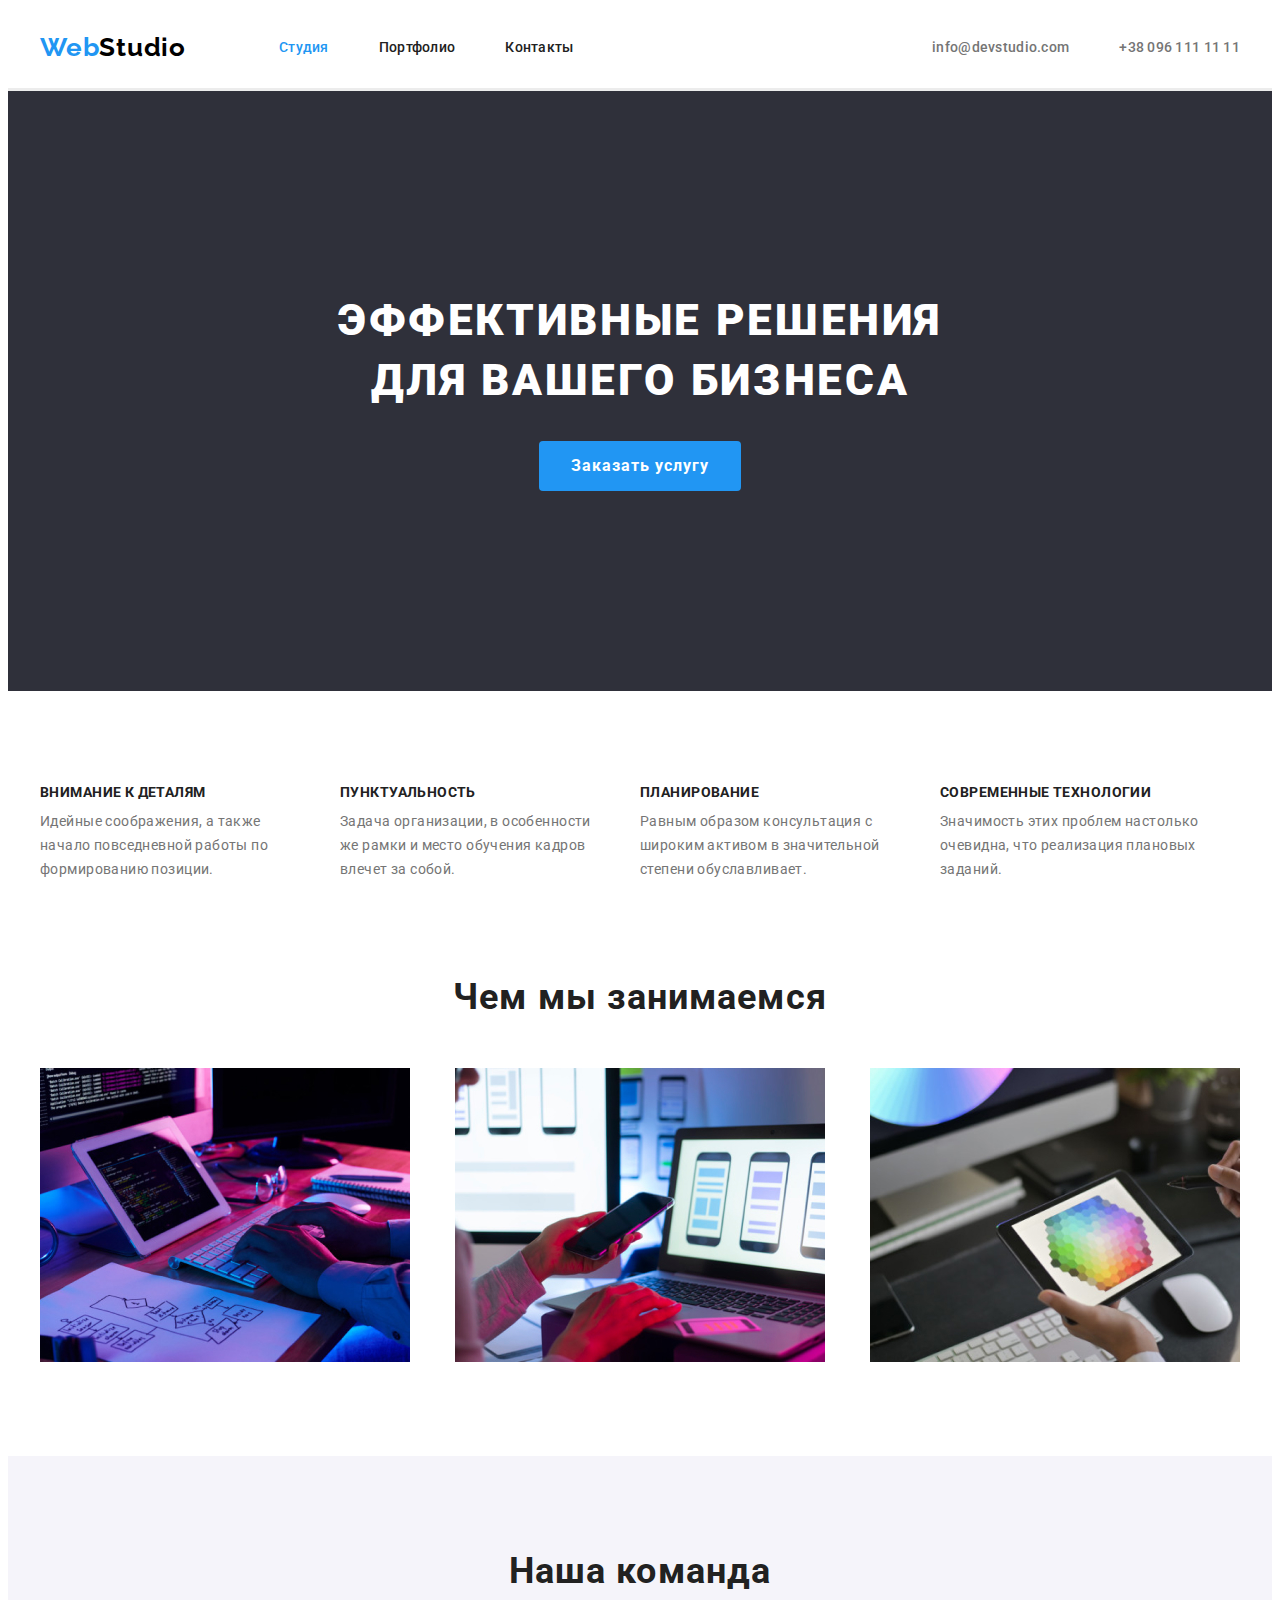
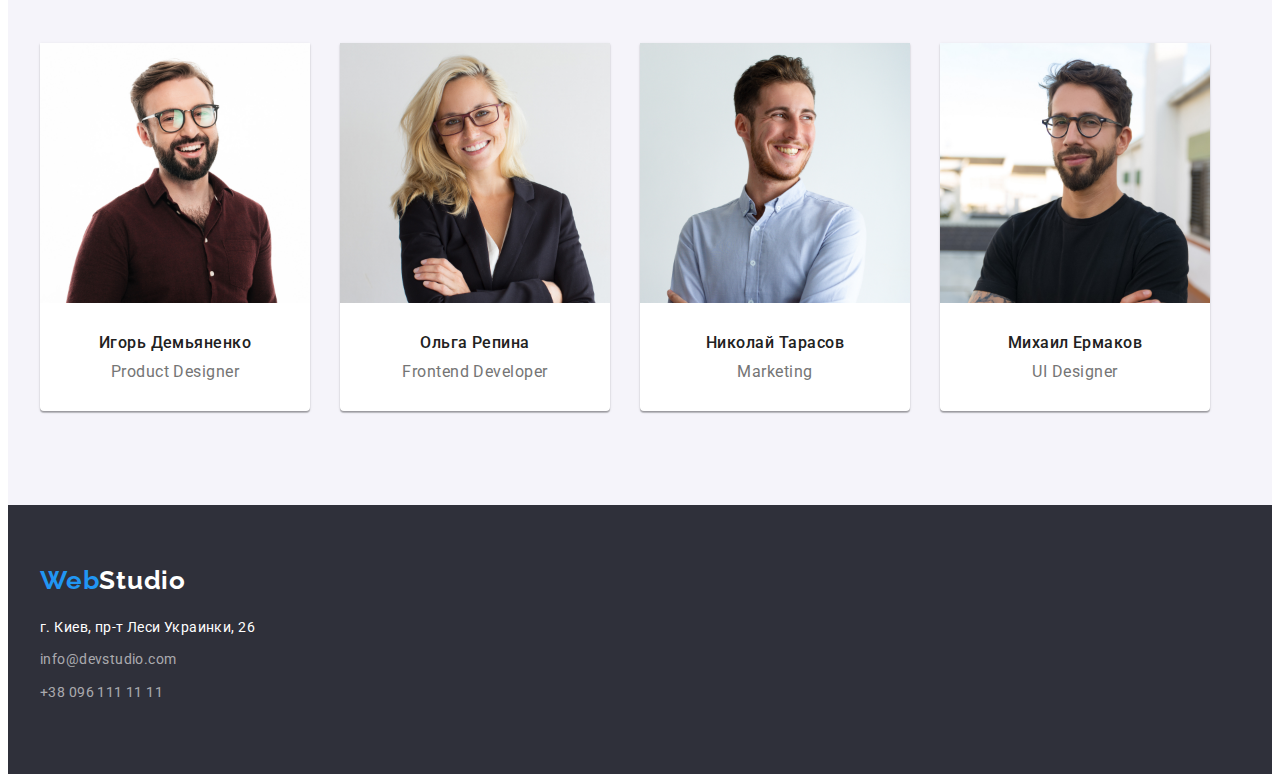
==== commit 0efb33f8: "for mentor resubmit" ====
--- a/index.html
+++ b/index.html
@@ -41,8 +41,10 @@
     <main>
         <!--HERO-->
         <section class="hero">
-            <h1 class="main-title">Эффективные решения для вашего бизнеса</h1>
-            <button type="button" class="modal-btn">Заказать услугу</button>
+            <div class="container">
+                <h1 class="main-title">Эффективные решения для вашего бизнеса</h1>
+                <button type="button" class="modal-btn">Заказать услугу</button>
+            </div>
         </section>
         <!-- ABOUT -->
         <section class="about section">
@@ -87,28 +89,36 @@
                     <li class="team-member-card">
                         <div>
                             <img src="./images/team/Ihor.jpg" width="270" height="260" alt="мужчина в бордовой рубашке и очках">
-                            <h3 class="team-members">Игорь Демьяненко</h3>
-                            <p class="member-porofession" lang="en">Product Designer</p>
+                            <div class="team-member-wrapper">
+                                <h3 class="team-members">Игорь Демьяненко</h3>
+                                <p class="member-porofession" lang="en">Product Designer</p>
+                            </div>
                         </div>
                     </li>
                     <li class="team-member-card">
                         <div>
                             <img src="./images/team/Olha.jpg" width="270" height="260" alt="блондинка в черном пиджаке">
-                            <h3 class="team-members">Ольга Репина</h3>
-                            <p class="member-porofession" lang="en">Frontend Developer</p>
+                            <div class="team-member-wrapper">
+                                <h3 class="team-members">Ольга Репина</h3>
+                                <p class="member-porofession" lang="en">Frontend Developer</p>
+                            </div>
                         </div>
                     </li>
                     <li class="team-member-card">
                         <div>
                             <img src="./images/team/Nikolai.jpg" width="270" height="260" alt="Парень в белой рубашке">
-                            <h3 class="team-members">Николай Тарасов</h3>
-                            <p class="member-porofession" lang="en">Marketing</p>
+                            <div class="team-member-wrapper">
+                                <h3 class="team-members">Николай Тарасов</h3>
+                                <p class="member-porofession" lang="en">Marketing</p>
+                            </div>
                         </div>
                     </li>
                     <li class="team-member-card">
                         <img src="./images/team/Mikhail.jpg" width="270" height="260" alt="Парень в черной футболке">
-                        <h3 class="team-members">Михаил Ермаков</h3>
-                        <p class="member-porofession" lang="en">UI Designer</p>
+                        <div class="team-member-wrapper">
+                            <h3 class="team-members">Михаил Ермаков</h3>
+                            <p class="member-porofession" lang="en">UI Designer</p>
+                        </div>
                     </li>
                 </ul>
             </div>
--- a/CSS/styles.css
+++ b/CSS/styles.css
@@ -16,6 +16,8 @@
 
 img {
   display: block;
+  max-width: 100%;
+  height: auto;
 }
 
 .visually-hidden {
@@ -26,7 +28,7 @@
   padding: 0;
   overflow: hidden;
   border: 0;
-  clip: rect(0 0 0 0);
+  clip: rect(0, 0, 0, 0);
 }
 
 :root {
@@ -108,14 +110,15 @@
 .header .container {
   display: flex;
   align-items: center;
+}
+
+.header .logo {
+  margin-right: 93px;
+  display: block;
   padding-top: 24px;
   padding-bottom: 25px;
 }
 
-.header .logo {
-  margin-right: 93px;
-}
-
 .menu {
   display: flex;
   align-items: center;
@@ -126,11 +129,14 @@
 }
 
 .navigation-link {
+  display: block;
   font-weight: 500;
   font-size: 14px;
   line-height: 1.14;
   letter-spacing: 0.02em;
   color: var(--main-color);
+  padding-top: 32px;
+  padding-bottom: 32px;
 }
 
 .navigation-item:not(:last-child) {
@@ -158,11 +164,14 @@
 }
 
 .header-contacts {
+  display: block;
   font-weight: 500;
   font-size: 14px;
   line-height: 1.14;
   letter-spacing: 0.02em;
   color: var(--secondary-color);
+  padding-top: 32px;
+  padding-bottom: 32px;
 }
 
 .header-contacts:hover {
@@ -277,9 +286,13 @@
   margin-top: 30px;
   background-color: var(--white);
   border-radius: 0px 0px 4px 4px;
-  padding-bottom: 30px;
   box-shadow: 0px 1px 3px rgba(0, 0, 0, 0.12), 0px 1px 1px rgba(0, 0, 0, 0.14),
     0px 2px 1px rgba(0, 0, 0, 0.2);
+}
+
+.team-member-wrapper {
+  padding-top: 30px;
+  padding-bottom: 30px;
 }
 
 .team-members {
@@ -289,7 +302,7 @@
   letter-spacing: 0.03em;
   text-align: center;
 
-  margin-top: 30px;
+  /* margin-top: 30px; */
 }
 
 .member-porofession {
@@ -314,6 +327,7 @@
 }
 
 .address {
+  display: block;
   font-style: normal;
   font-weight: 400;
   font-size: 14px;
@@ -321,6 +335,7 @@
   letter-spacing: 0.03em;
   color: var(--white);
   margin-top: 20px;
+  margin-bottom: 9px;
 }
 .address:hover {
   color: var(--accent-color);
@@ -330,11 +345,13 @@
 }
 
 .footer-contacts {
+  display: block;
   font-weight: 400;
   font-size: 14px;
   line-height: 1.71;
   letter-spacing: 0.03em;
   color: rgba(255, 255, 255, 0.6);
+  margin-bottom: 9px;
 }
 .footer-contacts:hover {
   color: var(--accent-color);
@@ -367,6 +384,7 @@
   border: 0;
   background-color: var(--background-light-color);
   border-radius: 4px;
+  padding: 6px 22px;
 }
 
 .portfolio-btn-list-item:not(:last-child) {
@@ -399,6 +417,7 @@
 
 .portfolio-subtitle-wrapper {
   border: 1px solid #eeeeee;
+  border-top: none;
   padding: 20px 24px;
 }
 
